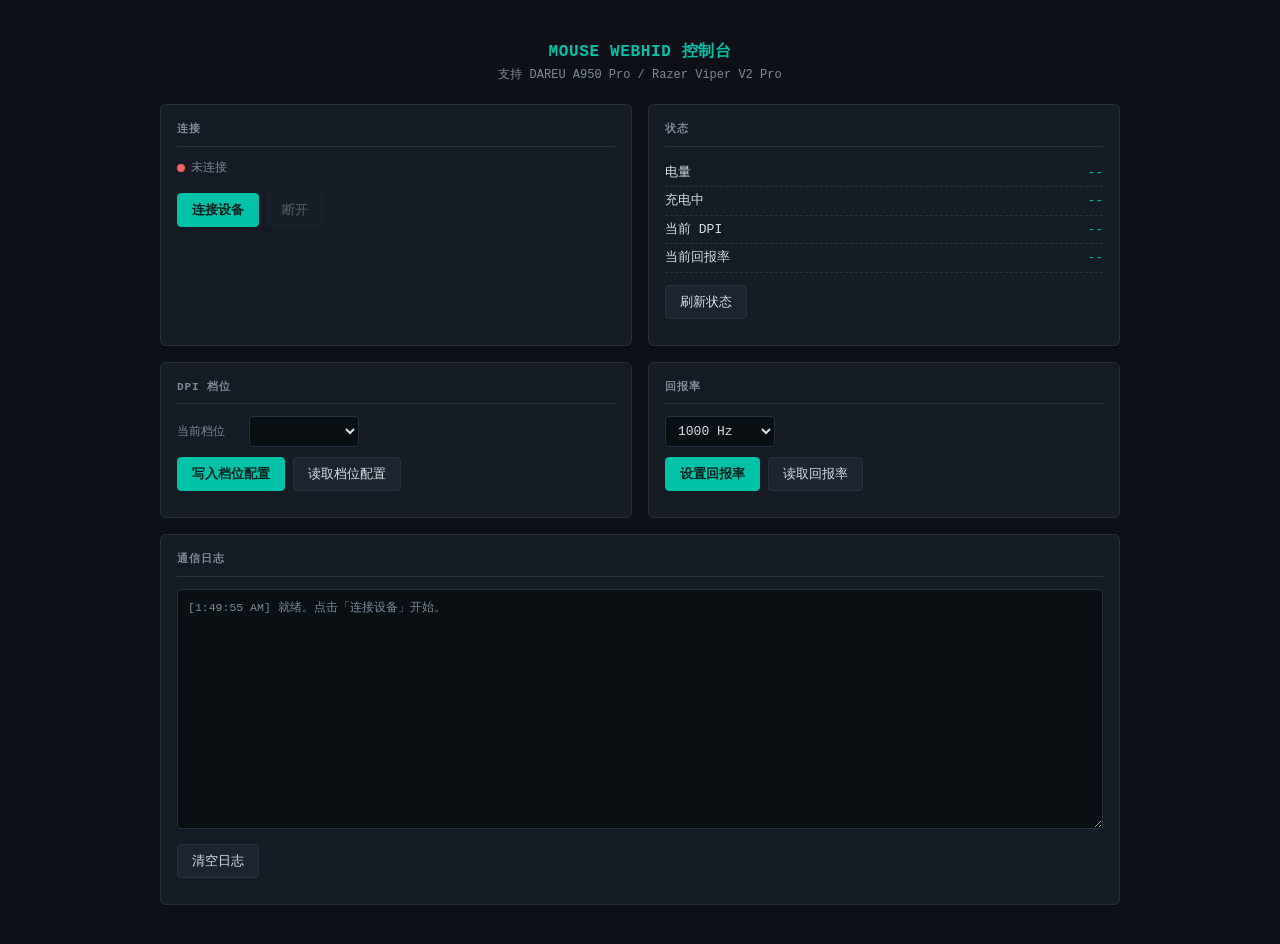
==== index.html @ 93aa654f "拆分单html为完整框架" ====
<!doctype html>
<html lang="zh-CN">
  <head>
    <meta charset="UTF-8" />
    <title>Mouse WebHID 控制台</title>
    <link rel="stylesheet" href="css/style.css" />
  </head>
  <body>
    <div class="container">
      <h1>Mouse WebHID 控制台</h1>
      <div class="sub">支持 DAREU A950 Pro / Razer Viper V2 Pro</div>

      <div class="grid">
        <div class="panel">
          <h2>连接</h2>
          <div class="statline">
            <span id="statusDot" class="status-dot"></span>
            <span id="statusText">未连接</span>
          </div>
          <div class="row">
            <button id="btnConnect" class="primary">连接设备</button>
            <button id="btnDisconnect" disabled>断开</button>
          </div>
        </div>

        <div class="panel">
          <h2>状态</h2>
          <div class="kv"><span>电量</span><span id="battVal">--</span></div>
          <div class="kv">
            <span>充电中</span><span id="chargeVal">--</span>
          </div>
          <div class="kv"><span>当前 DPI</span><span id="dpiVal">--</span></div>
          <div class="kv">
            <span>当前回报率</span><span id="pollVal">--</span>
          </div>
          <div class="row" style="margin-top: 12px">
            <button id="btnReadAll">刷新状态</button>
          </div>
        </div>

        <div class="panel">
          <h2>DPI 档位</h2>
          <div id="stages"></div>
          <div class="row" style="margin-top: 10px">
            <label>当前档位</label>
            <select id="activeStage"></select>
            <span id="stageSummary" class="hint"></span>
          </div>
          <div class="row" style="margin-top: 6px">
            <button id="btnSetStages" class="primary">写入档位配置</button>
            <button id="btnGetStages">读取档位配置</button>
          </div>
        </div>

        <div class="panel">
          <h2>回报率</h2>
          <div class="row">
            <select id="pollRate">
              <option value="125">125 Hz</option>
              <option value="250">250 Hz</option>
              <option value="500">500 Hz</option>
              <option value="1000" selected>1000 Hz</option>
            </select>
          </div>
          <div class="row">
            <button id="btnSetPoll" class="primary">设置回报率</button>
            <button id="btnGetPoll">读取回报率</button>
          </div>
        </div>

        <div class="panel full">
          <h2>通信日志</h2>
          <textarea id="log" readonly></textarea>
          <div class="row" style="margin-top: 8px">
            <button id="btnClearLog">清空日志</button>
          </div>
        </div>
      </div>
    </div>

    <script type="module">
      import { DareuA950Pro } from "./js/devices/dareu_a950pro.js";
      import { RazerV2Pro } from "./js/devices/razer_v2pro.js";
      import {
        isWebHIDSupported,
        detectPlatform,
      } from "./js/common/platform.js";
      import { log, logRaw } from "./js/common/ui.js";

      const DRIVERS = [
        { vid: 0x260d, pids: [0x1112, 0x1115], Class: DareuA950Pro },
        { vid: 0x1532, pids: [0x00a5, 0x00a6], Class: RazerV2Pro },
      ];

      let current = null;

      function findDriver(vid, pid) {
        return DRIVERS.find((d) => d.vid === vid && d.pids.includes(pid));
      }

      function showUdevHint(vids) {
        if (detectPlatform() !== "linux") return;
        log("如果提示 'Failed to open the device',请运行:");
        logRaw("");
        logRaw(
          "cat <<'EOF' | sudo tee /etc/udev/rules.d/71-mouse-webhid.rules",
        );
        for (const v of vids) {
          const vid = v.vid.toString(16).padStart(4, "0");
          const pid = v.pid.toString(16).padStart(4, "0");
          logRaw(
            `ACTION!="remove", SUBSYSTEMS=="usb", ATTRS{idVendor}=="${vid}", ATTRS{idProduct}=="${pid}", MODE="0660", TAG+="uaccess"`,
          );
        }
        logRaw("EOF");
        logRaw("");
        logRaw("sudo udevadm control --reload-rules && sudo udevadm trigger");
        logRaw("");
        log("然后重启 Chrome");
      }

      if (!isWebHIDSupported()) {
        log("⚠️ 当前浏览器不支持 WebHID API,请使用桌面版 Chrome / Edge。");
      } else {
        log("就绪。点击「连接设备」开始。");
      }

      document
        .getElementById("btnConnect")
        .addEventListener("click", async () => {
          try {
            const allFilters = DRIVERS.flatMap((d) =>
              d.pids.map((pid) => ({ vendorId: d.vid, productId: pid })),
            );
            const devices = await navigator.hid.requestDevice({
              filters: allFilters,
            });
            if (!devices.length) return;

            const picked = devices[0];
            const driver = findDriver(picked.vendorId, picked.productId);
            if (!driver) {
              log(
                `不支持的设备: VID=0x${picked.vendorId.toString(16)} PID=0x${picked.productId.toString(16)}`,
              );
              return;
            }

            current = new driver.Class();
            current.initUI();
            const ok = await current.connect(devices);
            if (!ok) {
              showUdevHint(
                driver.pids.map((pid) => ({ vid: driver.vid, pid })),
              );
            }
          } catch (e) {
            log(`连接失败: ${e.message}`);
            if (
              e.message.includes("open") ||
              e.message.includes("access") ||
              e.message.includes("Failed")
            ) {
              const picked = devices?.[0];
              if (picked) {
                showUdevHint([{ vid: picked.vendorId, pid: picked.productId }]);
              }
            }
          }
        });

      document
        .getElementById("btnDisconnect")
        .addEventListener("click", async () => {
          if (current) {
            await current.disconnect();
            current = null;
          }
        });
    </script>
  </body>
</html>
---- css/style.css ----
:root {
  color-scheme: dark;
  --bg: #0d1117;
  --panel: #141b24;
  --line: #26313d;
  --text: #d7dee6;
  --dim: #7c8a99;
  --green: #39d353;
  --red: #f0625a;
  --accent: #00c2a8;
}
* {
  box-sizing: border-box;
}
body {
  margin: 0;
  background: var(--bg);
  color: var(--text);
  font-family: "SF Mono", "Consolas", "Menlo", monospace;
  font-size: 14px;
  line-height: 1.5;
  padding: 40px 24px;
  display: flex;
  flex-direction: column;
  align-items: center;
}
h1 {
  font-size: 16px;
  letter-spacing: 0.04em;
  color: var(--accent);
  margin: 0 0 2px;
  text-transform: uppercase;
  text-align: center;
}
.sub {
  color: var(--dim);
  margin-bottom: 20px;
  font-size: 12px;
  text-align: center;
}
.container {
  width: 960px;
  max-width: 100%;
  margin: 0 auto;
}
.grid {
  display: grid;
  grid-template-columns: 1fr 1fr;
  gap: 16px;
}
@media (max-width: 800px) {
  .grid {
    grid-template-columns: 1fr;
  }
}
.panel {
  background: var(--panel);
  border: 1px solid var(--line);
  border-radius: 6px;
  padding: 16px;
}
.panel h2 {
  font-size: 11px;
  text-transform: uppercase;
  letter-spacing: 0.08em;
  color: var(--dim);
  margin: 0 0 12px;
  border-bottom: 1px solid var(--line);
  padding-bottom: 8px;
}
.row {
  display: flex;
  align-items: center;
  gap: 8px;
  margin-bottom: 10px;
  flex-wrap: wrap;
}
label {
  color: var(--dim);
  min-width: 64px;
  font-size: 12px;
}
input,
select {
  background: #0a0f14;
  border: 1px solid var(--line);
  color: var(--text);
  padding: 6px 8px;
  border-radius: 4px;
  font-family: inherit;
  font-size: 13px;
}
select {
  width: 110px;
}
button {
  background: #1b2530;
  border: 1px solid var(--line);
  color: var(--text);
  padding: 7px 14px;
  border-radius: 4px;
  cursor: pointer;
  font-family: inherit;
  font-size: 13px;
}
button:hover {
  border-color: var(--accent);
  color: var(--accent);
}
button:disabled {
  opacity: 0.35;
  cursor: not-allowed;
}
button.primary {
  background: var(--accent);
  color: #04211c;
  border-color: var(--accent);
  font-weight: 600;
}
button.primary:hover {
  color: #04211c;
  filter: brightness(1.1);
}
.status-dot {
  width: 8px;
  height: 8px;
  border-radius: 50%;
  background: var(--red);
  display: inline-block;
  margin-right: 6px;
}
.status-dot.on {
  background: var(--green);
}
.statline {
  display: flex;
  align-items: center;
  color: var(--dim);
  font-size: 12px;
  margin-bottom: 16px;
}
.kv {
  display: flex;
  justify-content: space-between;
  padding: 4px 0;
  border-bottom: 1px dashed var(--line);
  font-size: 13px;
}
.kv span:last-child {
  color: var(--accent);
}
.full {
  grid-column: 1/-1;
}
#log {
  width: 100%;
  height: 240px;
  background: #0a0f14;
  border: 1px solid var(--line);
  color: var(--dim);
  font-family: inherit;
  font-size: 11.5px;
  padding: 10px;
  border-radius: 4px;
  resize: vertical;
  white-space: pre;
  overflow: auto;
  scrollbar-width: thin;
  scrollbar-color: var(--line) transparent;
}
#log::-webkit-scrollbar {
  width: 8px;
  height: 8px;
}
#log::-webkit-scrollbar-track {
  background: transparent;
}
#log::-webkit-scrollbar-thumb {
  background: var(--line);
  border-radius: 4px;
  border: 2px solid #0a0f14;
}
#log::-webkit-scrollbar-thumb:hover {
  background: var(--accent);
}
input[type="number"] {
  appearance: textfield;
  -moz-appearance: textfield;
}
input[type="number"]::-webkit-inner-spin-button,
input[type="number"]::-webkit-outer-spin-button {
  -webkit-appearance: none;
  margin: 0;
}
input:disabled {
  opacity: 0.3;
}
#stages .stage-row {
  display: flex;
  align-items: center;
  gap: 8px;
  margin-bottom: 8px;
}
#stages .stage-row input[type="checkbox"] {
  width: auto;
  accent-color: var(--accent);
}
#stages .stage-row .stage-label {
  min-width: 44px;
}
#stages .stage-color {
  width: 12px;
  height: 12px;
  border-radius: 50%;
  border: 1px solid var(--line);
  display: inline-block;
  flex: none;
}
#stages .stage-name {
  color: var(--dim);
  font-size: 11px;
  flex: none;
}
#stages .dpi-wrap {
  position: relative;
  display: inline-block;
}
#stages .dpi-wrap input[type="number"] {
  padding-right: 20px;
  width: 80px;
}
#stages .dpi-wrap .spin {
  position: absolute;
  right: 1px;
  width: 19px;
  height: 50%;
  border: 0;
  border-left: 1px solid var(--line);
  background: #141b24;
  color: var(--dim);
  cursor: pointer;
  padding: 0;
  font-size: 8px;
  line-height: 1;
  display: flex;
  align-items: center;
  justify-content: center;
  border-radius: 0;
}
#stages .dpi-wrap .spin:hover {
  background: var(--accent);
  color: #04211c;
}
#stages .dpi-wrap .spin.up {
  top: 1px;
  border-top-right-radius: 3px;
}
#stages .dpi-wrap .spin.down {
  bottom: 1px;
  border-bottom-right-radius: 3px;
  border-top: 1px solid var(--line);
}
#stages .dpi-wrap input:disabled ~ .spin {
  opacity: 0.3;
  pointer-events: none;
}
.hint {
  color: var(--dim);
  font-size: 11px;
  line-height: 1.6;
  margin-top: 4px;
}
/* 设备选择页 */
.device-list {
  display: grid;
  grid-template-columns: repeat(auto-fill, minmax(260px, 1fr));
  gap: 12px;
  margin-top: 16px;
}
.device-card {
  background: var(--panel);
  border: 1px solid var(--line);
  border-radius: 6px;
  padding: 16px;
  cursor: pointer;
  transition: border-color 0.15s;
}
.device-card:hover {
  border-color: var(--accent);
}
.device-card h3 {
  margin: 0 0 6px;
  font-size: 14px;
  color: var(--accent);
}
.device-card p {
  margin: 0;
  font-size: 12px;
  color: var(--dim);
}
.back-link {
  color: var(--dim);
  font-size: 12px;
  text-decoration: none;
  margin-bottom: 12px;
  display: inline-block;
}
.back-link:hover {
  color: var(--accent);
}
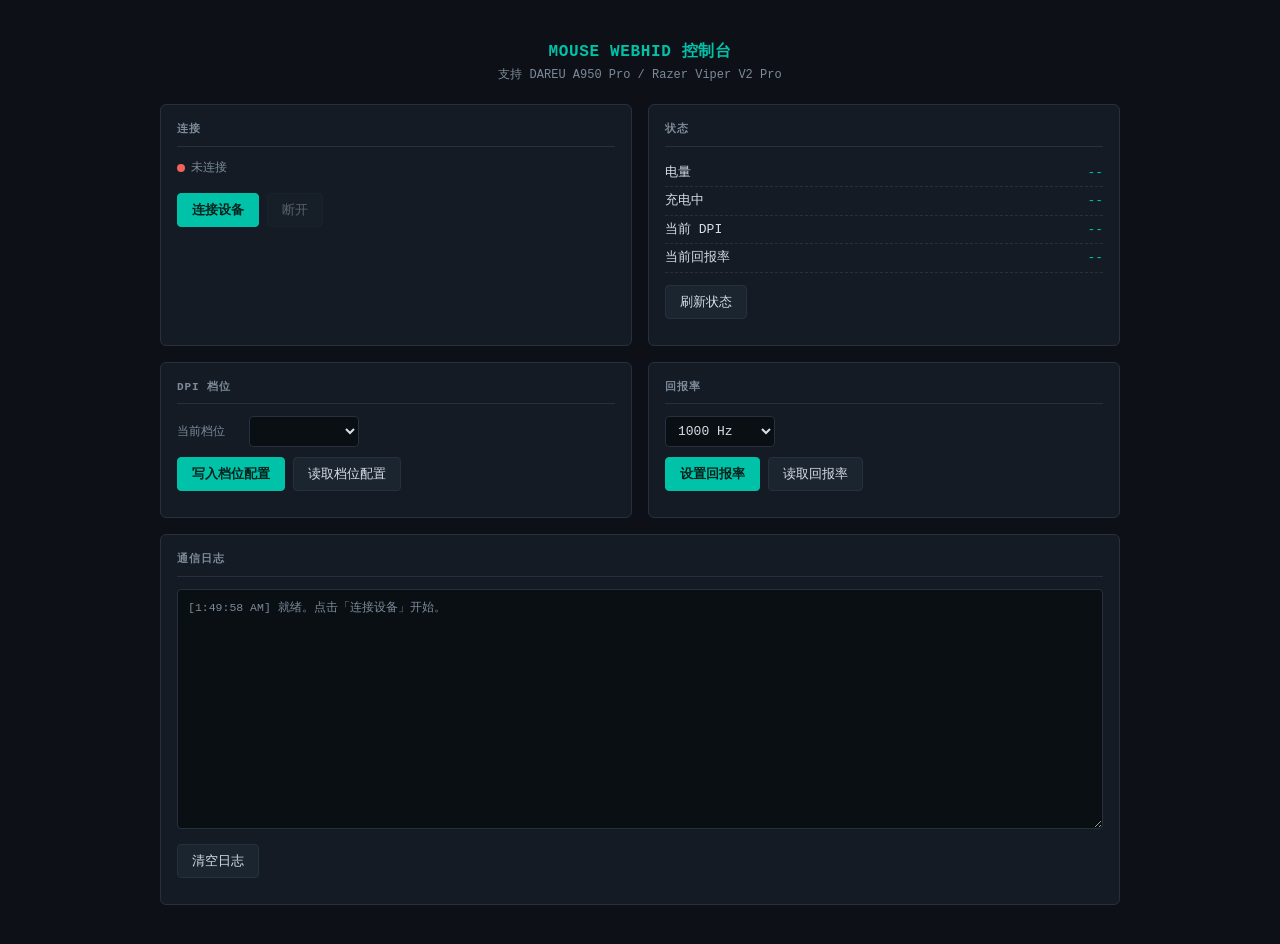
==== commit 3ec909db: "修改udev提示到平台配置，增加readme" ====
--- a/index.html
+++ b/index.html
@@ -81,10 +81,7 @@
     <script type="module">
       import { DareuA950Pro } from "./js/devices/dareu_a950pro.js";
       import { RazerV2Pro } from "./js/devices/razer_v2pro.js";
-      import {
-        isWebHIDSupported,
-        detectPlatform,
-      } from "./js/common/platform.js";
+      import { isWebHIDSupported, showUdevHint } from "./js/common/platform.js";
       import { log, logRaw } from "./js/common/ui.js";
 
       const DRIVERS = [
@@ -96,27 +93,6 @@
 
       function findDriver(vid, pid) {
         return DRIVERS.find((d) => d.vid === vid && d.pids.includes(pid));
-      }
-
-      function showUdevHint(vids) {
-        if (detectPlatform() !== "linux") return;
-        log("如果提示 'Failed to open the device',请运行:");
-        logRaw("");
-        logRaw(
-          "cat <<'EOF' | sudo tee /etc/udev/rules.d/71-mouse-webhid.rules",
-        );
-        for (const v of vids) {
-          const vid = v.vid.toString(16).padStart(4, "0");
-          const pid = v.pid.toString(16).padStart(4, "0");
-          logRaw(
-            `ACTION!="remove", SUBSYSTEMS=="usb", ATTRS{idVendor}=="${vid}", ATTRS{idProduct}=="${pid}", MODE="0660", TAG+="uaccess"`,
-          );
-        }
-        logRaw("EOF");
-        logRaw("");
-        logRaw("sudo udevadm control --reload-rules && sudo udevadm trigger");
-        logRaw("");
-        log("然后重启 Chrome");
       }
 
       if (!isWebHIDSupported()) {
@@ -152,6 +128,7 @@
             if (!ok) {
               showUdevHint(
                 driver.pids.map((pid) => ({ vid: driver.vid, pid })),
+                logRaw,
               );
             }
           } catch (e) {
@@ -163,7 +140,7 @@
             ) {
               const picked = devices?.[0];
               if (picked) {
-                showUdevHint([{ vid: picked.vendorId, pid: picked.productId }]);
+                showUdevHint([{ vid: picked.vendorId, pid: picked.productId }], logRaw);
               }
             }
           }
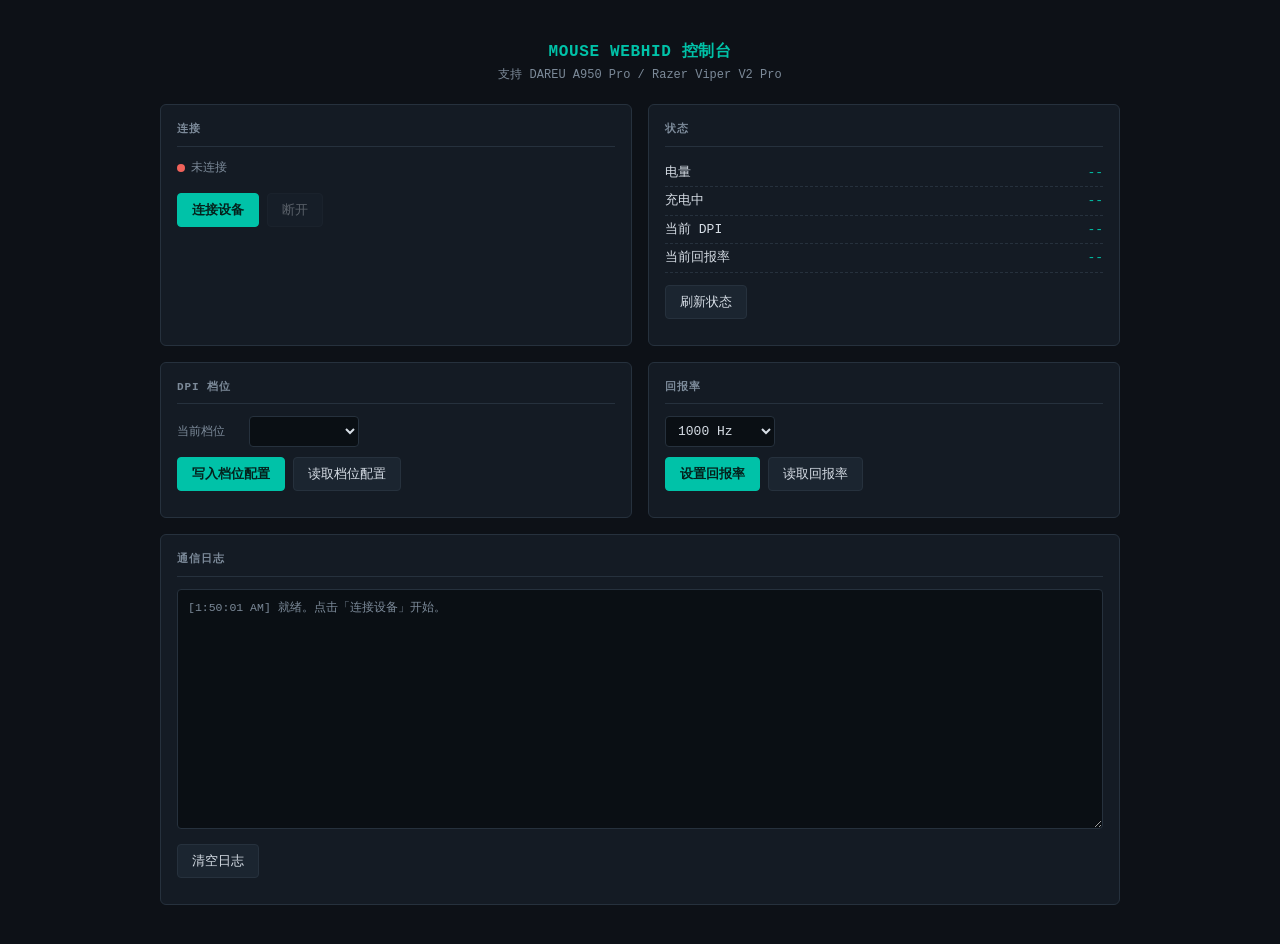
==== commit ff333b88: "读写加锁" ====
--- a/index.html
+++ b/index.html
@@ -90,10 +90,10 @@
       ];
 
       let current = null;
+      let connecting = false;
 
-      function findDriver(vid, pid) {
-        return DRIVERS.find((d) => d.vid === vid && d.pids.includes(pid));
-      }
+      const findDriver = (vid, pid) =>
+        DRIVERS.find((d) => d.vid === vid && d.pids.includes(pid));
 
       if (!isWebHIDSupported()) {
         log("⚠️ 当前浏览器不支持 WebHID API,请使用桌面版 Chrome / Edge。");
@@ -104,6 +104,10 @@
       document
         .getElementById("btnConnect")
         .addEventListener("click", async () => {
+          if (connecting) return;
+          connecting = true;
+          let picked = null;
+          let driver = null;
           try {
             const allFilters = DRIVERS.flatMap((d) =>
               d.pids.map((pid) => ({ vendorId: d.vid, productId: pid })),
@@ -113,13 +117,19 @@
             });
             if (!devices.length) return;
 
-            const picked = devices[0];
-            const driver = findDriver(picked.vendorId, picked.productId);
+            picked = devices[0];
+            driver = findDriver(picked.vendorId, picked.productId);
             if (!driver) {
               log(
                 `不支持的设备: VID=0x${picked.vendorId.toString(16)} PID=0x${picked.productId.toString(16)}`,
               );
               return;
+            }
+
+            // 旧实例先释放,避免两个驱动实例同时占用同一个 HID 接口
+            if (current) {
+              await current.disconnect();
+              current = null;
             }
 
             current = new driver.Class();
@@ -134,25 +144,31 @@
           } catch (e) {
             log(`连接失败: ${e.message}`);
             if (
-              e.message.includes("open") ||
-              e.message.includes("access") ||
-              e.message.includes("Failed")
+              picked &&
+              (e.message.includes("open") ||
+                e.message.includes("access") ||
+                e.message.includes("Failed"))
             ) {
-              const picked = devices?.[0];
-              if (picked) {
-                showUdevHint([{ vid: picked.vendorId, pid: picked.productId }], logRaw);
-              }
+              showUdevHint(
+                [{ vid: picked.vendorId, pid: picked.productId }],
+                logRaw,
+              );
             }
+          } finally {
+            connecting = false;
           }
         });
 
       document
         .getElementById("btnDisconnect")
         .addEventListener("click", async () => {
-          if (current) {
+          if (!current) return;
+          try {
             await current.disconnect();
-            current = null;
+          } catch (e) {
+            log(`断开失败: ${e.message}`);
           }
+          current = null;
         });
     </script>
   </body>
